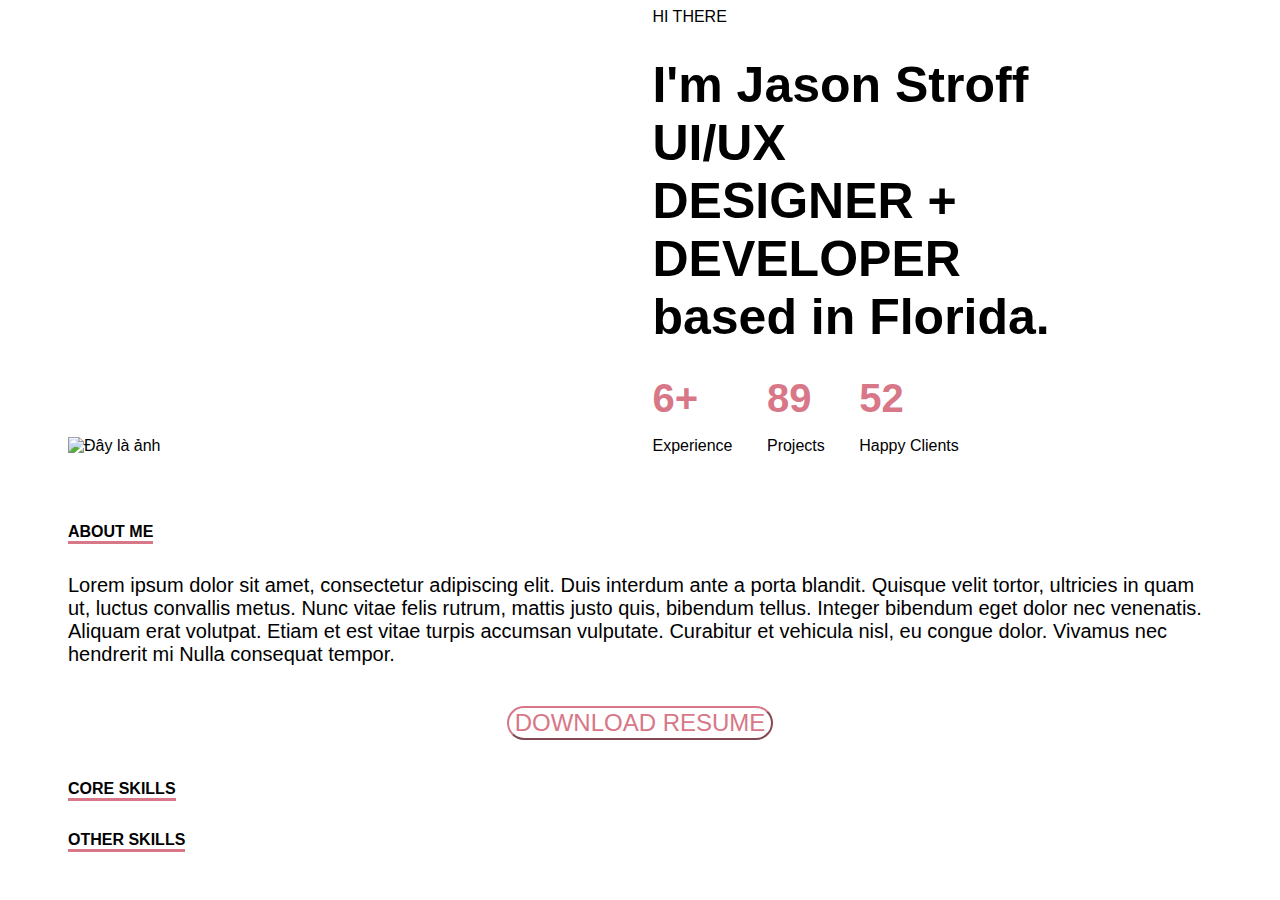
==== index.html @ 735f3585 "first commit" ====
<!DOCTYPE html>
<html lang="en">
<head>
    <meta charset="UTF-8">
    <meta name="viewport" content="width=device-width, initial-scale=1.0">
    <title>Bai2_DoThang</title>
    <link rel="stylesheet" href="mystyle.css">
    <link rel="preconnect" href="https://fonts.googleapis.com">
    <link rel="preconnect" href="https://fonts.gstatic.com" crossorigin>
    <link rel="preconnect" href="https://fonts.googleapis.com">
    <link rel="preconnect" href="https://fonts.gstatic.com" crossorigin>
    <link href="https://fonts.googleapis.com/css2?family=Inter:wght@200;700&display=swap" rel="stylesheet">
</head>
<body>
    <div class="container">
        <div class="anh">
        <img src="https://www.designstub.com/demos/defolio/assets/images/profile-image.jpg" alt="Đây là ảnh" style="height: 450px; width: 415.5892132px;">
        </div>
        <div class="noidung">
            <div class="greeting">HI THERE</div>
            <div class="overview">
                I'm Jason Stroff 
                <br>
                UI/UX DESIGNER + DEVELOPER based in Florida.
            </div>
            <div class="career">
                <div class="ngang">
                    <div class="number">6+</div>
                        <p>Experience</p>
                </div>
                <div class="ngang">
                    <div class="number">89</div>
                        <p>Projects</p>
                </div>
                <div class="ngang">
                    <div class="number">52</div>
                        <p>Happy Clients</p>
                </div>
            </div>
        </div>
        <br>
        <div class="title">ABOUT ME</div>
            <div class="content">Lorem ipsum dolor sit amet, consectetur adipiscing elit. Duis interdum ante a porta blandit. Quisque velit tortor, ultricies in quam ut, luctus convallis metus. Nunc vitae felis rutrum, mattis justo quis, bibendum tellus. Integer bibendum eget dolor nec venenatis. Aliquam erat volutpat. Etiam et est vitae turpis accumsan vulputate. Curabitur et vehicula nisl, eu congue dolor. Vivamus nec hendrerit mi Nulla consequat tempor.</div>
        </div>
        <div class="button">
            <button class="button" >DOWNLOAD RESUME</button>
        </div>
    <div class="skills">
        <div class="title">CORE SKILLS</div>
        <div class="title">OTHER SKILLS</div>
    </div>
</body>
</html>
---- mystyle.css ----
body{
    font-family: Arial, Helvetica, sans-serif;
}
.container{
    padding-right: 30px;
    padding-left: 30px;
    margin-right: 30px;
    margin-left: 30px;
}
.number{ 
    color: rgb(215, 119, 135);
    font-size: 40px;
    font-weight: bold;
}
.title{
    display: inline-block;
    border-bottom: 3px solid rgb(215, 119, 135);
    margin-bottom: 30px;
    font-weight: bold;
    margin-right: 500px;
}
.ngang{
    display: inline-block;
    margin-right: 30px;
}
.button{
    text-align: center;
    font-size: 30px;
    border-color: rgb(215, 119, 135);
    border-radius: 30px;
    font-size: 24px;
    color: rgb(215, 119, 135);
    text-decoration: rgb(215, 119, 135);
    background-color: white;
    margin-top: 20px;
    margin-bottom: 20px;
}
.anh{
    display: inline-block;
    width: 500px;
    padding-right: 30px;
    margin-top: 30px;
}
.noidung{
    display: inline-block;
    height: 500px;
    width: 400px;
    padding-right: 30px;
    margin-left: 50px;
    margin-bottom: 15px;
}
.greeting{
    font-family: Arial, Helvetica, sans-serif;
}
.overview{
    font-size: 50px;
    font-weight: 600;
    margin-top: 30px;
}
.career{
    font-family: Verdana, Geneva, Tahoma, sans-serif;
    margin-top: 30px;
}
.skills{
    padding-right: 30px;
    padding-left: 30px;
    margin-right: 30px;
    margin-left: 30px;
}
.content{
    font-size: 20px;
}
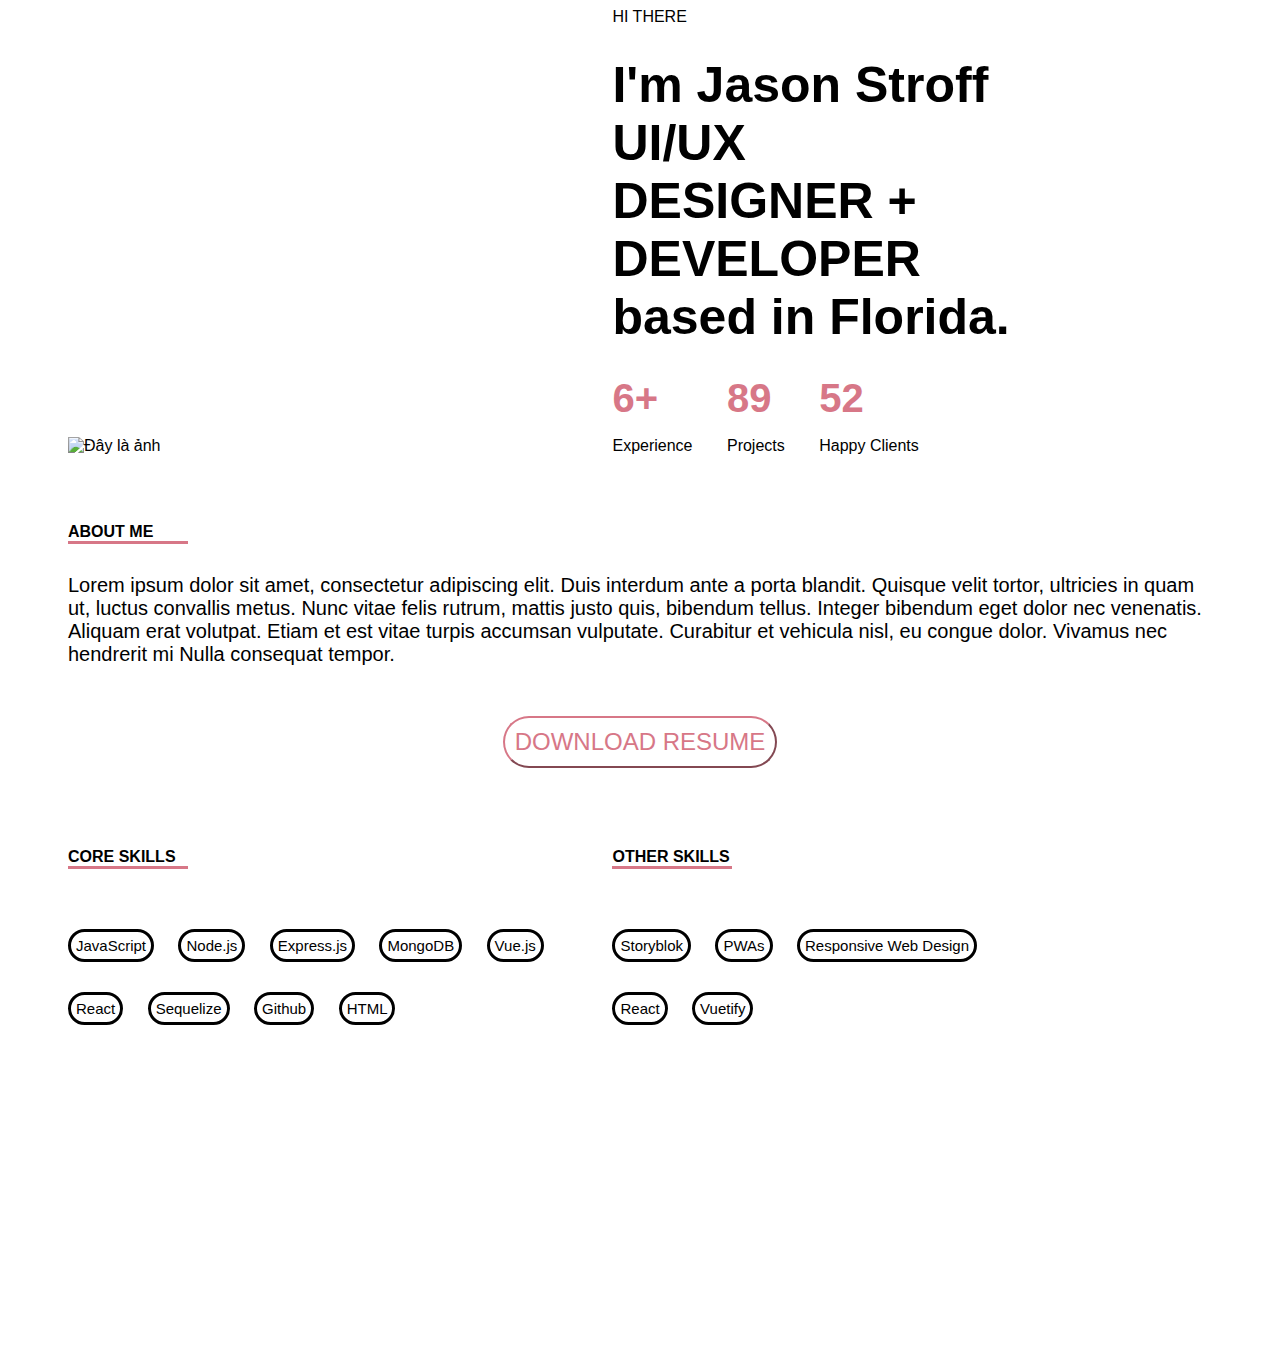
==== commit ba58425c: "fix1" ====
--- a/index.html
+++ b/index.html
@@ -46,8 +46,30 @@
             <button class="button" >DOWNLOAD RESUME</button>
         </div>
     <div class="skills">
-        <div class="title">CORE SKILLS</div>
-        <div class="title">OTHER SKILLS</div>
+        <div class="core">
+            <div class="title">
+                CORE SKILLS
+            </div>
+                <div class="o">JavaScript</div>
+                <div class="o">Node.js</div>
+                <div class="o">Express.js</div>
+                <div class="o">MongoDB</div>
+                <div class="o">Vue.js</div>
+                <div class="o">React</div>
+                <div class="o">Sequelize</div>
+                <div class="o">Github</div>
+                <div class="o">HTML</div>
+        </div>
+        <div class="other">
+            <div class="title">
+                <span>OTHER SKILLS</span>
+            </div>
+                <div class="o">Storyblok</div>
+                <div class="o">PWAs</div>
+                <div class="o">Responsive Web Design</div>
+                <div class="o">React</div>
+                <div class="o">Vuetify</div>
+        </div>
     </div>
 </body>
 </html>--- a/mystyle.css
+++ b/mystyle.css
@@ -17,7 +17,22 @@
     border-bottom: 3px solid rgb(215, 119, 135);
     margin-bottom: 30px;
     font-weight: bold;
-    margin-right: 500px;
+    margin-right: 10px;
+    display: block;
+    width: 120px;
+}
+.core{
+    display: inline-block;
+    width: 500px;
+    padding-right: 30px;
+    margin-top: 30px;
+}
+.other{
+    display: inline-block;
+    height: 500px;
+    width: 400px;
+    margin-left: 10px;
+    margin-bottom: 15px;
 }
 .ngang{
     display: inline-block;
@@ -34,6 +49,7 @@
     background-color: white;
     margin-top: 20px;
     margin-bottom: 20px;
+    padding: 10px 10px 10px 10px;
 }
 .anh{
     display: inline-block;
@@ -45,8 +61,7 @@
     display: inline-block;
     height: 500px;
     width: 400px;
-    padding-right: 30px;
-    margin-left: 50px;
+    margin-left: 10px;
     margin-bottom: 15px;
 }
 .greeting{
@@ -69,4 +84,15 @@
 }
 .content{
     font-size: 20px;
+}
+.o{
+    display: inline-block;
+    margin-top: 30px;
+    margin-right: 20px;
+    border-radius: 30px;
+    border: solid;
+    font-size: 15px;
+    width: auto;
+    height: auto;
+    padding: 5px 5px 5px 5px;
 }